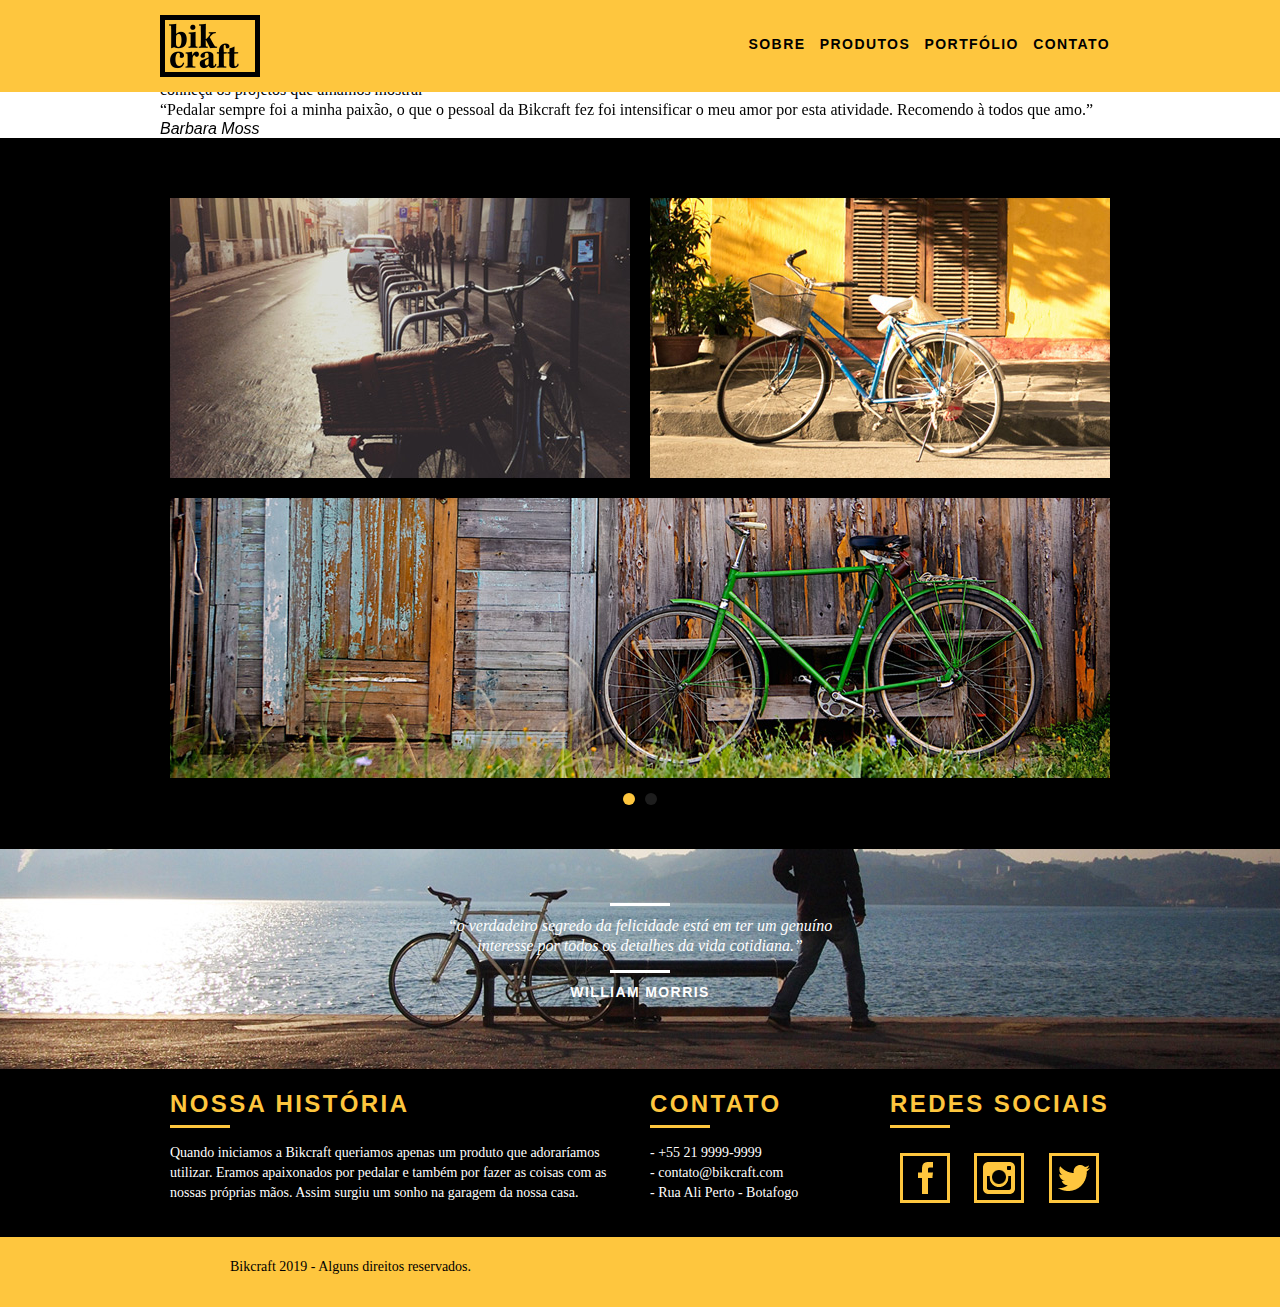
==== portfolio.html @ d63f54fd "Add files via upload" ====
<!DOCTYPE html>
<html lang="pt-br">

<head>
    <meta charset="UTF-8">
    <meta name="viewport" content="width=device-width, initial-scale=1.0">
    <meta http-equiv="X-UA-Compatible" content="ie=edge">
    <title>bikecraft</title>
    <meta name="description" content="Compre a sua bicicleta personalizada na Bikcraft. Possuímos modelos Passeio, Retrô e Esporte.">

    <meta property="og:type" content="website"/>
    <meta property="og:title" content="Bikcraft - Bicicletas Personalizadas"/>
    <meta property="og:description" content="Conheça os nossos portfólio"/>
    <meta property="og:url" content="http://bikcraft.com/portfolio.html"/>
    <meta property="og:image" content="http://bikcraft.com/img/og-image.png"/>
    <link rel="shortcut icon" href="favicon.ico">
    <link rel="stylesheet" href="css/grid.css">
    <link rel="stylesheet" href="css/style.css">
    <link rel="stylesheet" href="css/reset.css">
    <link rel="stylesheet" href="css/normalize.css">
    <link rel="stylesheet" href="css/responsivo.css">
</head>

<body>
    <!--Header-->
    <header class="header">
        <div class="container">
            <a href="index.html" class="grid-4">
                <img src="img/logo.png" alt="bikecraft" class="logo">
            </a>
            <nav class="header_menu grid-12">
                <ul class="menu">
                    <il><a href="sobre.html" class="link_nav">Sobre</a></il>
                    <il><a href="produtos.html" class="link_nav">Produtos</a></il>
                    <il><a href="portfolio.html" class="link_nav">Portfólio</a></il>
                    <il><a href="contato.html" class="link_nav">Contato</a></il>
                </ul>
            </nav>
        </div>
    </header>
    <!--Introdução-->
    <section class="intro-portfolio">
        <div class="container">
            <h1>Portfólio</h1>
            <p>conheça os projetos que amamos mostrar</p>
        </div>
    </section>
    <!--Citações-->
    <section class="container">
        <ul class="rslides">
            <li>
                <blockquote class="quote_cliente">
                    <p>“Pedalar sempre foi a minha paixão, o que o pessoal da Bikcraft fez foi intensificar o meu amor
                        por esta
                        atividade. Recomendo à todos que amo.”</p>
                    <cite>Barbara Moss</cite>
                </blockquote>
            </li>
            <li>
                <blockquote class="quote_cliente">
                    <p>“Aqueles que ainda não possuem uma Bikcraft, não sabem o que estão perdendo. A precisão é absurda
                        e a velocidade transcendental. Nunca vida nada igual.”</p>
                    <cite>Bernardo</cite>
                </blockquote>
            </li>
            <li>
                <blockquote class="quote_cliente">
                    <p>"Nada melhor do que dar um rolê com a minha Bikcraft na orla. Essa é a minha companheira mais
                        fiel, nunca me traiu e está sempre a minha disposição."</p>
                    <cite>Jhonny</cite>
                </blockquote>
            </li>
        </ul>
    </section>
    <!--Portfólio-->
    <section class="portfolio">
        <div class="container">
            <ul class="rslides_portfolio">
                <li>
                    <div class="grid-8"><img src="img/portfolio/retro.jpg" alt="bicicleta retrô"></div>
                    <div class="grid-8"><img src="img/portfolio/passeio.jpg" alt="bicicleta passeio"></div>
                    <div class="grid-16"><img src="img/portfolio/esporte.jpg" alt="bicicleta esporte"></div>
                </li>

                <li>
                    <div class="grid-8"><img src="img/portfolio/passeio.jpg" alt="bicicleta passeio"></div>
                    <div class="grid-8"><img src="img/portfolio/retro.jpg" alt="bicicleta retrô"></div>
                    <div class="grid-16"><img src="img/portfolio/esporte.jpg" alt="bicicleta esporte"></div>
                </li>
            </ul>
        </div>
    </section>
    <!--Footer-->
    <section class="quebra">
        <blockquote class="quote_externo container">
            <p>“o verdadeiro segredo da felicidade está em ter um genuíno interesse por todos os detalhes da vida
                cotidiana.”</p>
            <cite>WILLIAM MORRIS</cite>
        </blockquote>
    </section>
    <footer class="footer">
        <div class="container footer-info">
            <ul>
                <li class="grid-8">
                    <h2 class="subtitle-footer">Nossa História</h2>
                    <p>Quando iniciamos a Bikcraft queriamos apenas um produto que adoraríamos utilizar. Eramos
                        apaixonados por pedalar e também por fazer as coisas com as nossas próprias mãos. Assim surgiu
                        um sonho na garagem da nossa casa.</p>
                </li>
            </ul>
            <ul class="footer-contato">
                <il class="grid-4">
                    <h3 class="subtitle-footer">Contato</h3>
                    <p>- +55 21 9999-9999</p>
                    <p>- contato@bikcraft.com</p>
                    <p>- Rua Ali Perto - Botafogo</p>
                </il>
            </ul>
            <ul>
                <li class="grid-4">
                    <h3 class="subtitle-footer">Redes Sociais</h3>
                    <a href="https://www.facebook.com/" target="blanc"><img src="img/redes-sociais/facebook.png"
                            alt="facebook" class="rede-icone btn"></a>
                    <a href="https://www.instagram.com/" target="blanc"><img src="img/redes-sociais/instagram.png"
                            alt="instagram" class="rede-icone btn"></a>
                    <a href="https://twitter.com/" target="blanc"><img src="img/redes-sociais/twitter.png" alt="twitter"
                            class="rede-icone btn"></a>
                </li>
            </ul>
        </div>
        <div class="direitos">
            <p class="grid-16">Bikcraft 2019 - Alguns direitos reservados.</p>

        </div>
    </footer>
    <!--JavaScript-->
    <script src="js/libs/jquery-1.11.2.min.js"></script>
    <script src="js/plugins.js"></script>
    <script src="js/main.js"></script>
    <!--JavaScript-->
    <script>
        $(function () {
            $(".rslides").responsiveSlides();
        });
    </script>
</body>

</html>
---- css/grid.css ----
*, *:before, *:after {
  -webkit-box-sizing: border-box; 
  -moz-box-sizing: border-box; 
  box-sizing: border-box;
}

.container {
	width: 960px;
	margin: 0 auto;
	padding: 0px;
	position: relative;
}

.container:after, .container:before {
	content: " ";
	display: table;
}

.container:after {
	clear: both;
}

.grid-1, .grid-2, .grid-3, .grid-4, .grid-5, .grid-6, .grid-7, .grid-8, .grid-9, .grid-10, .grid-11, .grid-12, .grid-13, .grid-14, .grid-15, .grid-16, .grid-1-3 {
	float: left;
	margin-left: 10px;
	margin-right: 10px;
}

.grid-1 	{width: 40px;}
.grid-2 	{width: 100px;}
.grid-3 	{width: 160px;}
.grid-4 	{width: 220px;}
.grid-5 	{width: 280px;}
.grid-6 	{width: 340px;}
.grid-7 	{width: 400px;}
.grid-8 	{width: 460px;}
.grid-9 	{width: 520px;}
.grid-10 	{width: 580px;}
.grid-11 	{width: 640px;}
.grid-12 	{width: 700px;}
.grid-13 	{width: 760px;}
.grid-14 	{width: 820px;}
.grid-15 	{width: 880px;}
.grid-16 	{width: 940px;}
.grid-1-3	{width: 300px;}

@media only screen and (min-width: 768px) and (max-width: 959px){

.container {width: 768px;}
.grid-1		{width: 28px;}
.grid-2		{width: 76px;}
.grid-3		{width: 124px;}
.grid-4		{width: 172px;}
.grid-5		{width: 220px;}
.grid-6		{width: 268px;}
.grid-7		{width: 316px;}
.grid-8		{width: 364px;}
.grid-9		{width: 412px;}
.grid-10	{width: 460px;}
.grid-11	{width: 508px;}
.grid-12	{width: 556px;}
.grid-13	{width: 604px;}
.grid-14	{width: 652px;}
.grid-15	{width: 700px;}
.grid-16	{width: 748px;}
.grid-1-3	{width: 236px;}
}

@media only screen and (max-width: 767px) {
.container {width: 300px;}
.grid-1, .grid-2, .grid-3, .grid-4, .grid-5, .grid-6, .grid-7, .grid-8, .grid-9, .grid-10, .grid-11, .grid-12, .grid-13, .grid-14, .grid-15, .grid-16, .grid-1-3 {
	width: 300px;
	margin: 0 0 10px 0;
	float: none;
}
}
---- css/style.css ----
/*Estilo Geral*/

.body{
    font-family: Arial, Helvetica, sans-serif;
}
p{
    font-family: Georgia, 'Times New Roman', Times, serif;
    font-size: 14px;
    line-height: 20px;
}
li{
    list-style: none;
}
img{
    display: block;
    max-width: 100%;
}
.subtitle {
    font-weight: bold;
    font-size: 24px;
    line-height: 30px;
    letter-spacing: .1em;
    color: #000;
    text-transform: uppercase;
    text-align: center;
    margin-bottom: 40px;
}
.subtitle::after{
    content: "";
    display: block;
    width: 60px;
    height: 3px;
    background-color: #000000;
    margin: 8px auto 10px auto;
}

.btn{
    border: 3px solid #fec63e;
    padding: 10px 30px;
    color: #fec63e;
    font-size: 14px;
    line-height: 20px;
    text-transform: uppercase;
    letter-spacing: .1em;
    font-weight: bold;
    text-decoration: none;
    transition: all .5s ease; 
}
.btn:hover {
    color: #ffffff;
    border: 3px solid #ffffff;
}
.btn-preto{
    border: 3px solid #fec63e;
    padding: 10px 30px;
    color: #fec63e;
    font-size: 14px;
    line-height: 20px;
    text-transform: uppercase;
    letter-spacing: .1em;
    font-weight: bold;
    text-decoration: none;
    transition: all .5s ease; 
}
.btn-preto:hover {
    color: #000000;
    border: 3px solid #000;
}
.formphp label.nao-aparece, .formphp input.nao-aparece {
	display: none !important;
}

#form-erro span, #form-send span  {
	font-size: 18px;
	line-height: 25px;
	margin-bottom: 10px;
	display: block;
}

#form-send {
	color: #31aa39;
}

#form-erro {
	color: #f64540;
}
/*Header*/
.header{
    position: fixed;
    top: 0;
    width: 100%;
    background: #fec63e;
    padding: 15px 0;
    z-index: 10;
}
.header_menu{
    text-align: right;
    margin-top: 20px;
}
.logo{
    margin-left: -10px;
}

.link_nav{
    margin-left: 10px;
    color: #000;
    text-transform: uppercase;
    font-weight: bold;
    letter-spacing: .1em;
    text-decoration: none;
    font-size: 14px;
    font-family: Arial, Helvetica, sans-serif;
    transition: all .3s ease;
}
.link_nav:hover{
    color: #ffffff;
}
/*Introdução*/

.intro{
    width: 100%;
    height: 380px;
    background: url(../img/bg.jpg);
    background-size: cover;
    margin-top: 90px;
    text-align: center;
    padding-top: 60px;
}
.intro h1 {
    font-size: 48px;
    line-height: 48px;
    color: #ffffff;
    font-weight: bold;
    text-transform: uppercase;
}
.quote_externo {
    color: #ffffff;
    max-width: 320px;
    margin: 0 auto; 
    margin-bottom: 40px; 
}
.quote_externo p {
    font-style: italic;
}
.quote_externo p:before, .quote_externo p::after {
    content: "";
    display: block;
    width: 60px;
    height: 3px;
    background-color: #ffffff;
    margin: 14px auto 10px auto;
}
.quote_externo cite {
    font-style: normal;
    font-weight: bold;
    font-size: 14px;
    letter-spacing: .1em;
}
/*Produtos*/

.produtos{
    padding: 60px 0;
    text-align: center;
}
.produtos_lista li{
    background-color: #fec63e;
}
.produtos_lista li img{
    margin: 0 auto;

}
.produtos_icone{
    background: #000;
    text-align: center; 
}
.produtos_lista{
    margin-top: 15px;
}
.produtos_lista li h3{
    font-weight: bold;
    font-size: 18px;
    line-height: 25px;
    text-transform: uppercase;
    letter-spacing: .1em;
    margin-top: 10px;
}
.produtos_lista h3:after{
    content: "";
    display: block;
    width: 60px;
    height: 3px;
    background-color: #000000;
    margin: 0 auto;
}
.produtos_texto{
    padding: 10px 20px 20px 20px;
}
.call{
    clear: both;
    padding-top: 20px;
    text-align: center;
}
.call p{
    margin-bottom: 20px;
}
/*Protfólio*/
.portfolio{
    width: 100%;
    background: #000;
    padding: 40px 0;
}
.portfolio p{
    color: #ffffff;
}
.portfolio h2{
    color: #fec63e;
}
.portfolio h2::after{
    content: "";
    display: block;
    background-color: #fec63e;
    margin: 0 auto;
}
.portfolio div:last-of-type{
    margin-top: 20px;
}
/*Qualidades*/
.qualidades{
    padding: 60px 0;
}
.qualidades::after{
    content: "";
    width: 634px;
    height: 83px;
    display: block;
    background: url("../img/linhas.png") no-repeat center;
    position: absolute;
    top: 209px;
    right: 162px;
    z-index: -1;
}
.qualidades img{
    margin: 0 auto;
}
.qualidades li{
    text-align: center;
    padding: 0 40px;
}
.qualidade_lista{
    padding-top: 20px;
}
.qualidade_lista li h3{
    font-weight: bold;
    font-size: 18px;
    line-height: 25px;
    text-transform: uppercase;
    letter-spacing: .1em;
    margin-top: 10px;
}
.qualidade_lista h3::after{
    content: "";
    display: block;
    width: 60px;
    height: 3px;
    background-color: #000000;
    margin: 6px auto;
}
/*Footer*/
.quebra{
    width: 100%;
    height: 220px;
    background: url("../img/bg-footer.jpg") no-repeat center;
    text-align: center;
    background-size: cover;
    padding-top: 40px;
}
.quebra .quote_externo{
    max-width: 400px;
}
.subtitle-footer {
    font-weight: bold;
    font-size: 24px;
    line-height: 30px;
    letter-spacing: .1em;
    color: #fec63e;
    text-transform: uppercase;
    text-align: left;
    margin-bottom: 15px;
    padding-top: 20px;
}
.subtitle-footer::after{
    content: "";
    display: block;
    width: 60px;
    height: 3px;
    background-color: #fec63e;
    margin: 6px 20px 10px 0;
}
.footer{
    height: 230px;
    background: #000;
}
.footer p{
    color: #ffffff;
    font-size: 14px;
    line-height: 20px;
    
}
.footer-info{
    margin-bottom: 20px;
}
.rede-icone{
    display: inline-block;
    margin: 10px;
    border: #fec63e;
    border-style: solid;
    border-width: 3px;
    padding: 6px;
}
.direitos{
    background: #fec63e;
    width: 100%;
    height: 70px;
    padding: 20px;
}
.direitos p{
    color: #000;
    margin-left: 210px;
}
/*Plugin Slide*/

.rslides, .rslides_portfolio {
    position: relative;
    list-style: none;
    overflow: hidden;
    width: 100%;
    padding: 0;
    margin: 0;
    }
  
  .rslides li, .rslides_portfolio li {
    -webkit-backface-visibility: hidden;
    position: absolute;
    display: none;
    width: 100%;
    left: 0;
    top: 0;
    }
  
  .rslides li:first-child, .rslides_portfolio li:first-child {
    position: relative;
    display: block;
    float: left;
    }
  
  .rslides img, .rslides_portfolio img {
    display: block;
    height: auto;
    width: 100%;
    border: 0;
    }
.rslides_tabs{
    text-align: center;
    margin-top: 13px;

}
.rslides_tabs li{
    display: inline;
    margin: 0 5px; 
}
.rslides_tabs li a{
    display: inline-block;
    width: 12px;
    height: 12px;
    background: #1d1d1d;
    color: #1d1d1d;
    border-radius: 25px;
    overflow: hidden;
    text-indent: -200px;    
}
.rslides_tabs li.rslides_here a,.rslides_tabs li a:hover{
    background: #fec63e;
    color: #fec63e;

}
/*Animação*/

.js .introducao h1, .js .introducao blockquote, .js .introducao .btn, .js .animar, .js .animar-interno, .js .introducao-interna h1, .js .introducao-interna p {
	opacity: 0;
}

.animated {
  -webkit-animation-duration: 1s;
          animation-duration: 1s;
  -webkit-animation-fill-mode: both;
          animation-fill-mode: both;
}

@-webkit-keyframes fadeInDown {
  0% {
    opacity: 0;
    -webkit-transform: translate3d(0, -20px, 0);
            transform: translate3d(0, -20px, 0);
  }

  100% {
    opacity: 1;
    -webkit-transform: none;
            transform: none;
  }
}

@keyframes fadeInDown {
  0% {
    opacity: 0;
    -webkit-transform: translate3d(0, -20px, 0);
            transform: translate3d(0, -20px, 0);
  }

  100% {
    opacity: 1;
    -webkit-transform: none;
            transform: none;
  }
}

.fadeInDown {
  -webkit-animation-name: fadeInDown;
          animation-name: fadeInDown;
}
---- css/responsivo.css ----
/*Estilo para tablet*/
@media only screen and (min-width: 768px) and (max-width: 959px){
	/*Qualidades Home*/
	.qualidades::after{
		right: 66px;
	}
	.qualidades li{
		padding: 0 10px;
	}
	/*Footer*/
	.rede-icone{
		display: inline-block;
		margin: 10px;
		border: #fec63e;
		border-style: solid;
		border-width: 3px;
		padding: 3px;
		width: 32px;
		height: 32px;
	}
	/*Produtos*/
	.produto_item h2{
		top: -150px;
		text-align: center;
		margin-bottom: -56px;
	}
	.produto_icone{
		padding: 41px 0;
	}
	.produto_info p{
		font-size: 14px;
		line-height: 20px;
		padding: 20px 30px;
		height: 122px;
	}
	.produto_info ul li{
		width: 181px;
		height: 49px;
	}
	/*Portfólio*/

}
/*Estilo para Smartphone*/
@media only screen and (max-width: 767px) {
	.header{
		position: relative;
		padding-bottom: 5px;
	}
	.header_menu{
		text-align: center;
	}
	.logo{
		margin: 0px auto 20px auto;
	}
	.menu{
		text-align: center;
	}
	.link_nav{
		display: block;
		float: left;
		border: 4px solid #000000;
		padding: 10px;
		margin: 4px;
		width: 120px;
		text-align: center;
	}
	.link_nav:hover{
		border-color: #ffffff;
	}
	/*Introdução*/
	.intro{
		margin-top: 0px;
		padding-top: 0px;
	}
	.quote_externo{
		margin-bottom: 30px;
	}
	.intro h1 {
		font-size: 36px;
		line-height: 42px;
		color: #ffffff;
		font-weight: bold;
		text-transform: uppercase;
	}
	/*Call to Action*/
	.call{
		padding-top: 10px;
	}
	/*Qualidades Home*/
	.qualidades::after{
	display: none;
		}
	/*Footer*/
	.footer{
		height: 490px;
	}
	.rede-icone{
		display: inline-block;
		margin: 10px;
		border: #fec63e;
		border-style: solid;
		border-width: 3px;
		padding: 3px;
		width: 32px;
		height: 32px;
	}
	/*Sobre*/
	.intro-sobre{
		margin-top: 0;
	}
	.qualidades_sobre{
		padding: 0px 0;
	}
	.valores{
		margin-bottom: 30px;
		
	}
	.equipe{
		margin-bottom: 15px;
	}
	.missao p{
		font-size: 14px;
		line-height: 20px;
		padding-right: 0px;
	}
	.valores li{
	font-size: 14px;
		line-height: 25px;
		padding-right: 0px;
	}
	.subtitle-interno{
		font-size: 18px;
		line-height: 25px;
		margin-bottom: 20px;
	}
	/*Produtos*/
	.intro-produtos{
		margin-top: 0;
	}
	.produto_item h2{
		top: -100px;
		text-align: center;
		margin-bottom: -68px;
	}
	.produto_icone{
		padding: 41px 0;
	}
	.produto_info p{
		font-size: 14px;
		line-height: 20px;
		padding: 20px 30px;
		height: auto;
	}
	.produto_info ul li{
		font-size: 14px;
		line-height: 20px;
		width: 149px;
		height: 49px;
		padding-top: 14px;
	}
	.form{
		padding-right: 0;
	}
	.orcamento_dados ul{
		padding-right: 0px;
	}
	/*Portfólio*/
	.intro-portfolio{
		margin-top: 0;
	}
	/*Contato*/
	.intro-contato{
		margin-top: 0;
	}
	.contato_form{
		padding-right: 0px;
	}
	.contato_form button{
		margin-bottom: 40px;
	}
	.quebra_contato{
		margin-top:20px;
	}
}
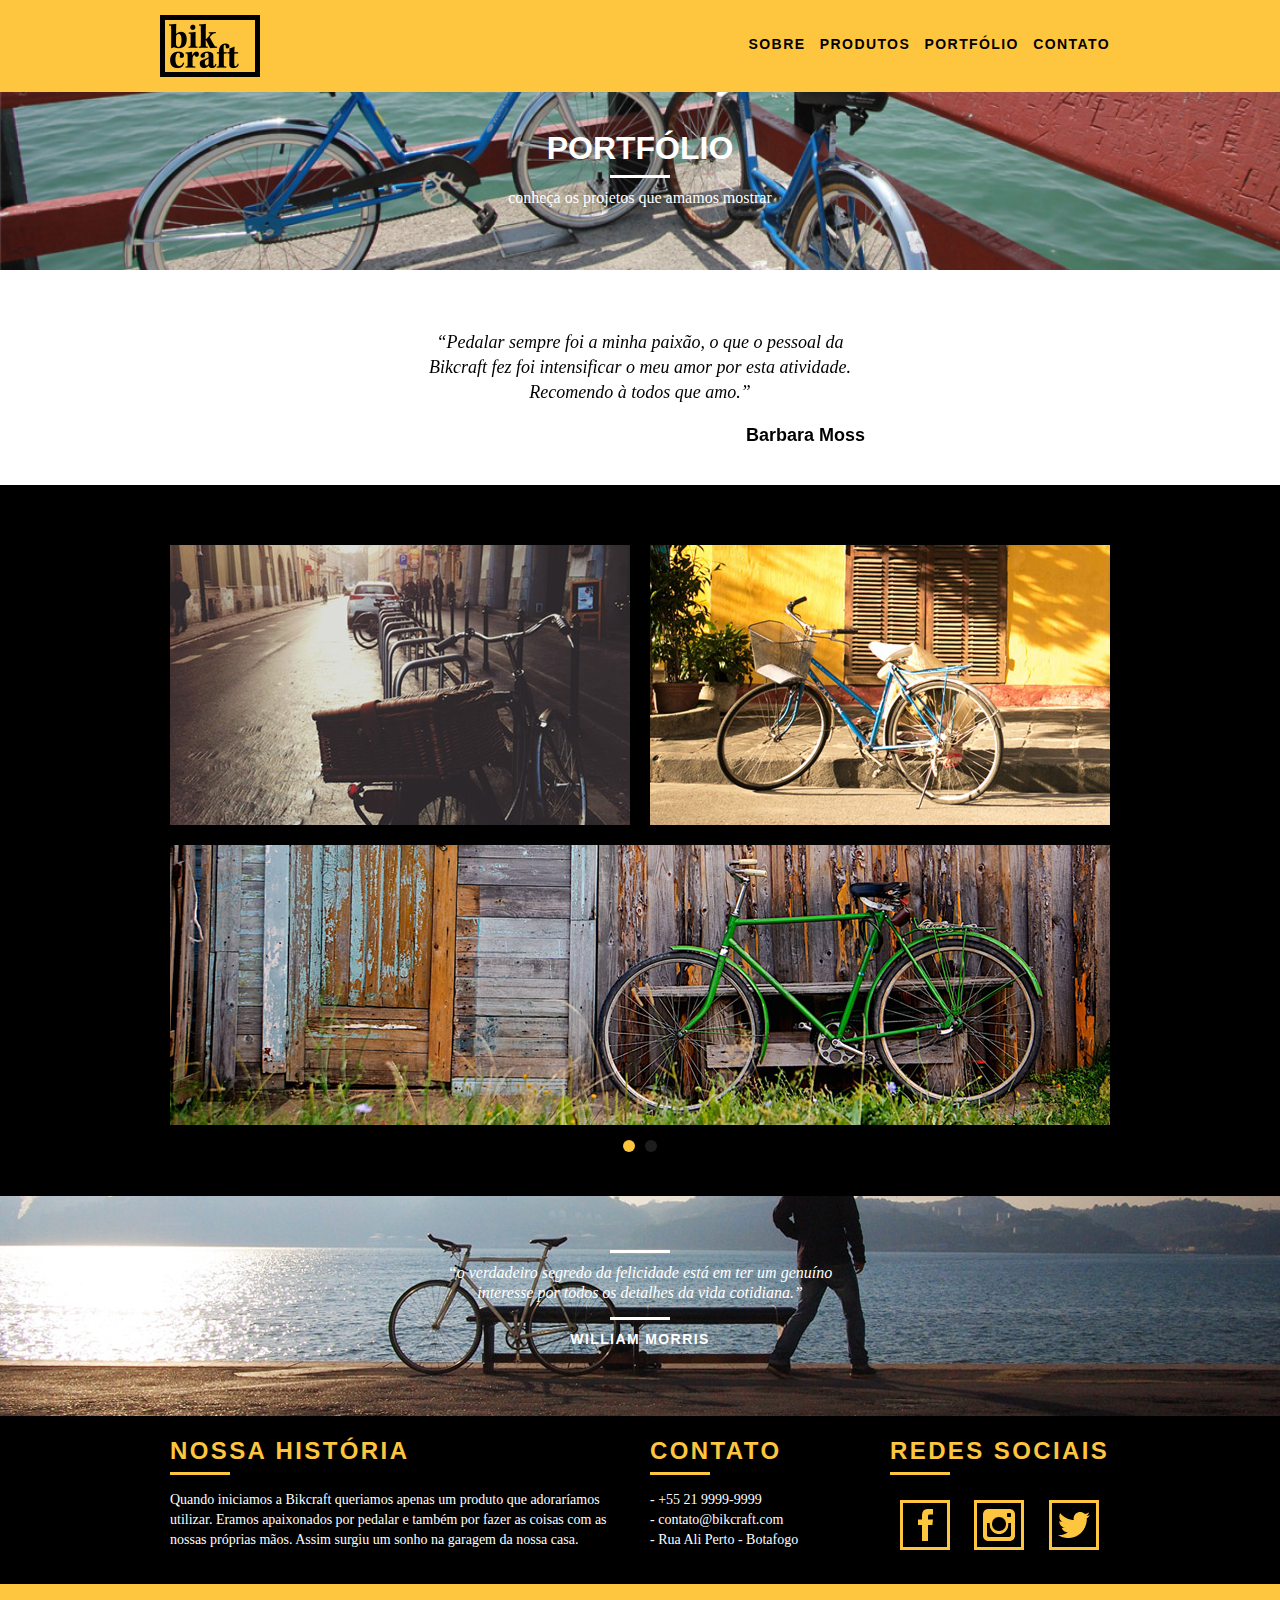
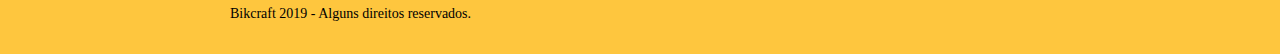
==== commit 026f1727: "Add files via upload" ====
--- a/portfolio.html
+++ b/portfolio.html
@@ -16,6 +16,7 @@
     <link rel="shortcut icon" href="favicon.ico">
     <link rel="stylesheet" href="css/grid.css">
     <link rel="stylesheet" href="css/style.css">
+    <link rel="stylesheet" href="css/portfolio.css">
     <link rel="stylesheet" href="css/reset.css">
     <link rel="stylesheet" href="css/normalize.css">
     <link rel="stylesheet" href="css/responsivo.css">
--- a/css/portfolio.css
+++ b/css/portfolio.css
@@ -0,0 +1,48 @@
+/*Introdução*/
+.intro-portfolio{
+    width: 100%;
+    height: 180px;
+    background: url(../img/bg-portfolio.jpg);
+    background-size: cover;
+    margin-top: 90px;
+    text-align: center;
+    padding-top: 60px;
+}
+.intro-portfolio h1,p{
+    color: #ffffff;
+    margin-top: -20px;
+    margin-bottom: 10px;
+}
+.intro-portfolio h1{
+    text-transform: uppercase;
+    font-weight: bold;
+}
+.intro-portfolio h1::after{
+    content: "";
+    display: block;
+    width: 60px;
+    height: 3px;
+    background-color: #ffffff;
+    margin: 8px auto 10px auto;
+}
+/*Quote*/
+.quote_cliente{
+    padding: 60px 0;
+    max-width: 450px;
+    margin: 0 auto;
+}
+.quote_cliente p{
+    color: #000000;
+    text-align: center;
+    font-family: Georgia, 'Times New Roman', Times, serif;
+    font-size: 18px;
+    line-height: 25px;
+    font-style: italic;
+    margin-bottom: 20px;
+}
+.quote_cliente cite{
+    font-weight: bold;
+    font-size: 18px;
+    float: right;
+    font-style: normal;
+}
